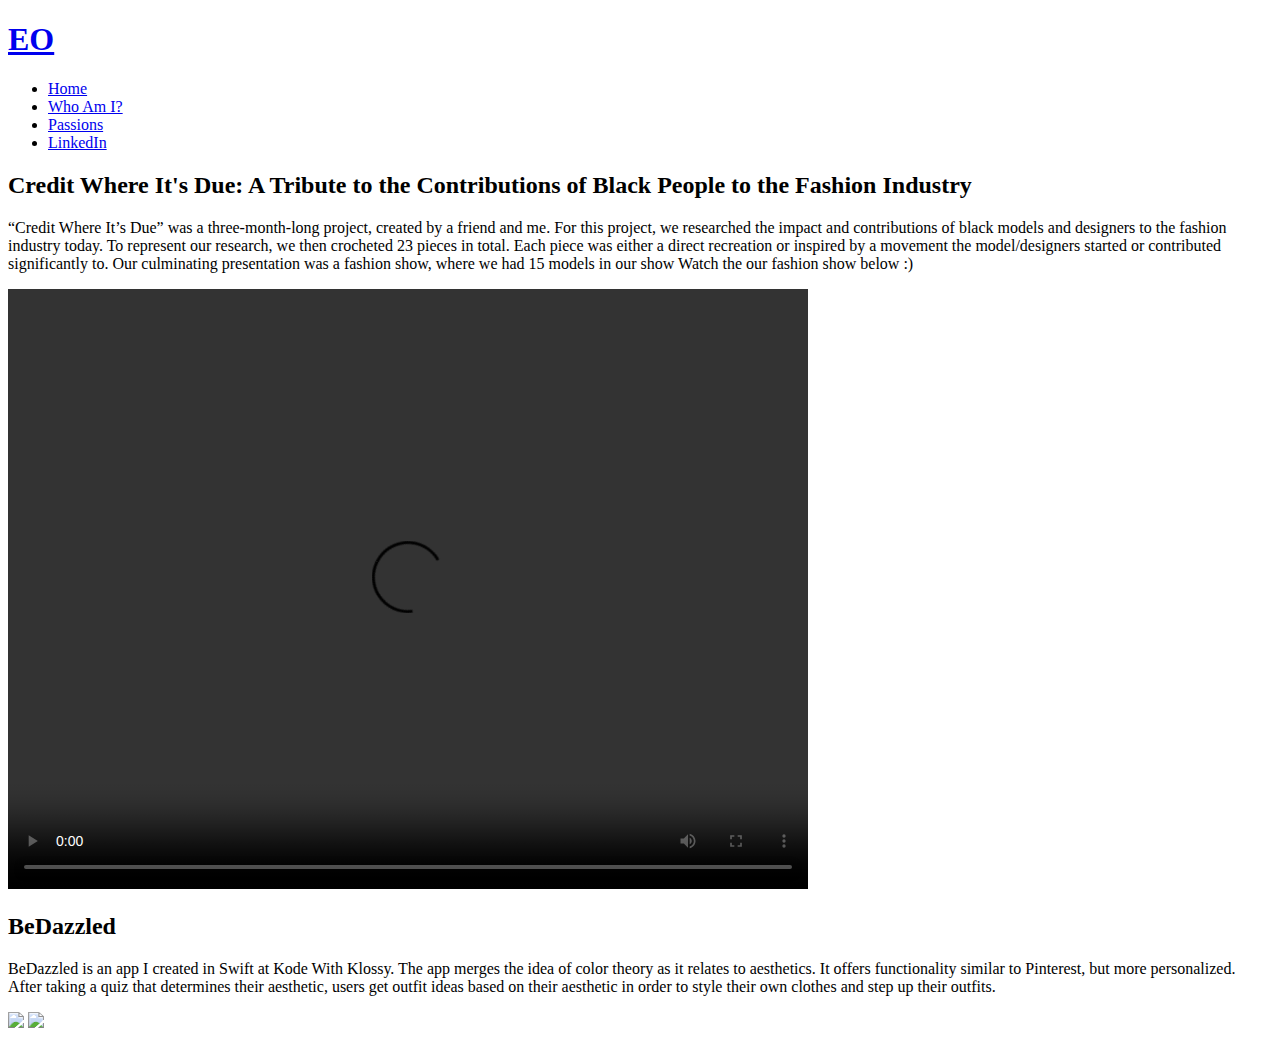
==== crochet.html @ ac1c29dc "Add files via upload" ====
<!DOCTYPE html>
<html lang="en">
<head>
    <meta charset="utf-8">
    <title>Ezinne's Personal Website- crochet</title>
    <link rel="preconnect" href="https://fonts.googleapis.com">
<link rel="preconnect" href="https://fonts.gstatic.com" crossorigin>
<link href="https://fonts.googleapis.com/css2?family=DM+Serif+Display&family=Source+Code+Pro:wght@500&family=Work+Sans:wght@100;200;300;400;500;600;700&display=swap" rel="stylesheet">
    
<link href="styles/style.css" rel="stylesheet" type="text/css">
    </head>
    <body>
      <header>
        <div class="navBarContainer">
        <h1 ><a id= "EO" href= "index.html">EO</a></h1>
          <nav>
            <ul class="navHeader">
              <li class="navTabList"><a class= "navigationTabs" href= "index.html">Home</a></li>
              <li class="navTabList"><a class= "navigationTabs" href="index.html#whoAmI?">Who Am I?</li></a>
              <li class="navTabList"><a class= "navigationTabs" href= "passions.html">Passions</a></li>
              <li class="navTabList"><a class= "navigationTabs" href= "https://www.linkedin.com/in/ezinne-okonkwo/">LinkedIn</a></li>
            </ul>
            </nav>
        </div>
          
        </header>
        

    <h2 class="subtitles background-color">Credit Where It's Due: A Tribute to the Contributions of Black People to the Fashion Industry</h2>
    <p class="intro">“Credit Where It’s Due” was a three-month-long project, created by a friend and me. For this project, we researched the impact and contributions of black models and designers to the fashion industry today. To represent our research, we then crocheted 23 pieces in total. Each piece was either a direct recreation or inspired by a movement the model/designers started or contributed significantly to. Our culminating presentation was a fashion show, where we had 15 models in our show Watch the our fashion show below :)
    </p>

    <div class="video">
      <video controls = "controls" width="800" height="600" name = "crochet_fashion_show.mov">
      <source src="images/crochet_fashion_show.mov"></video>
    </div>

    <h2 class="subtitles background-color"><a id="beDazz"></a>BeDazzled</h2>
    <p class="intro">BeDazzled is an app I created in Swift at Kode With Klossy. The app merges the idea of color theory as it relates to aesthetics. It offers functionality similar to Pinterest, but more personalized. After taking a quiz that determines their aesthetic, users get outfit ideas based on their aesthetic in order to style their own clothes and step up their outfits.
    </p>
    <div class="beDazzledContainer">
      <img class= "beDazzledPics" src = "images/beDazzled1.png">
      <img class= "beDazzledPics" src = "images/beDazzled2.jpg">
    </div>

    <script src="scripts/main.js"></script>
    </body>
    <my-footer></my-footer>
  </html>
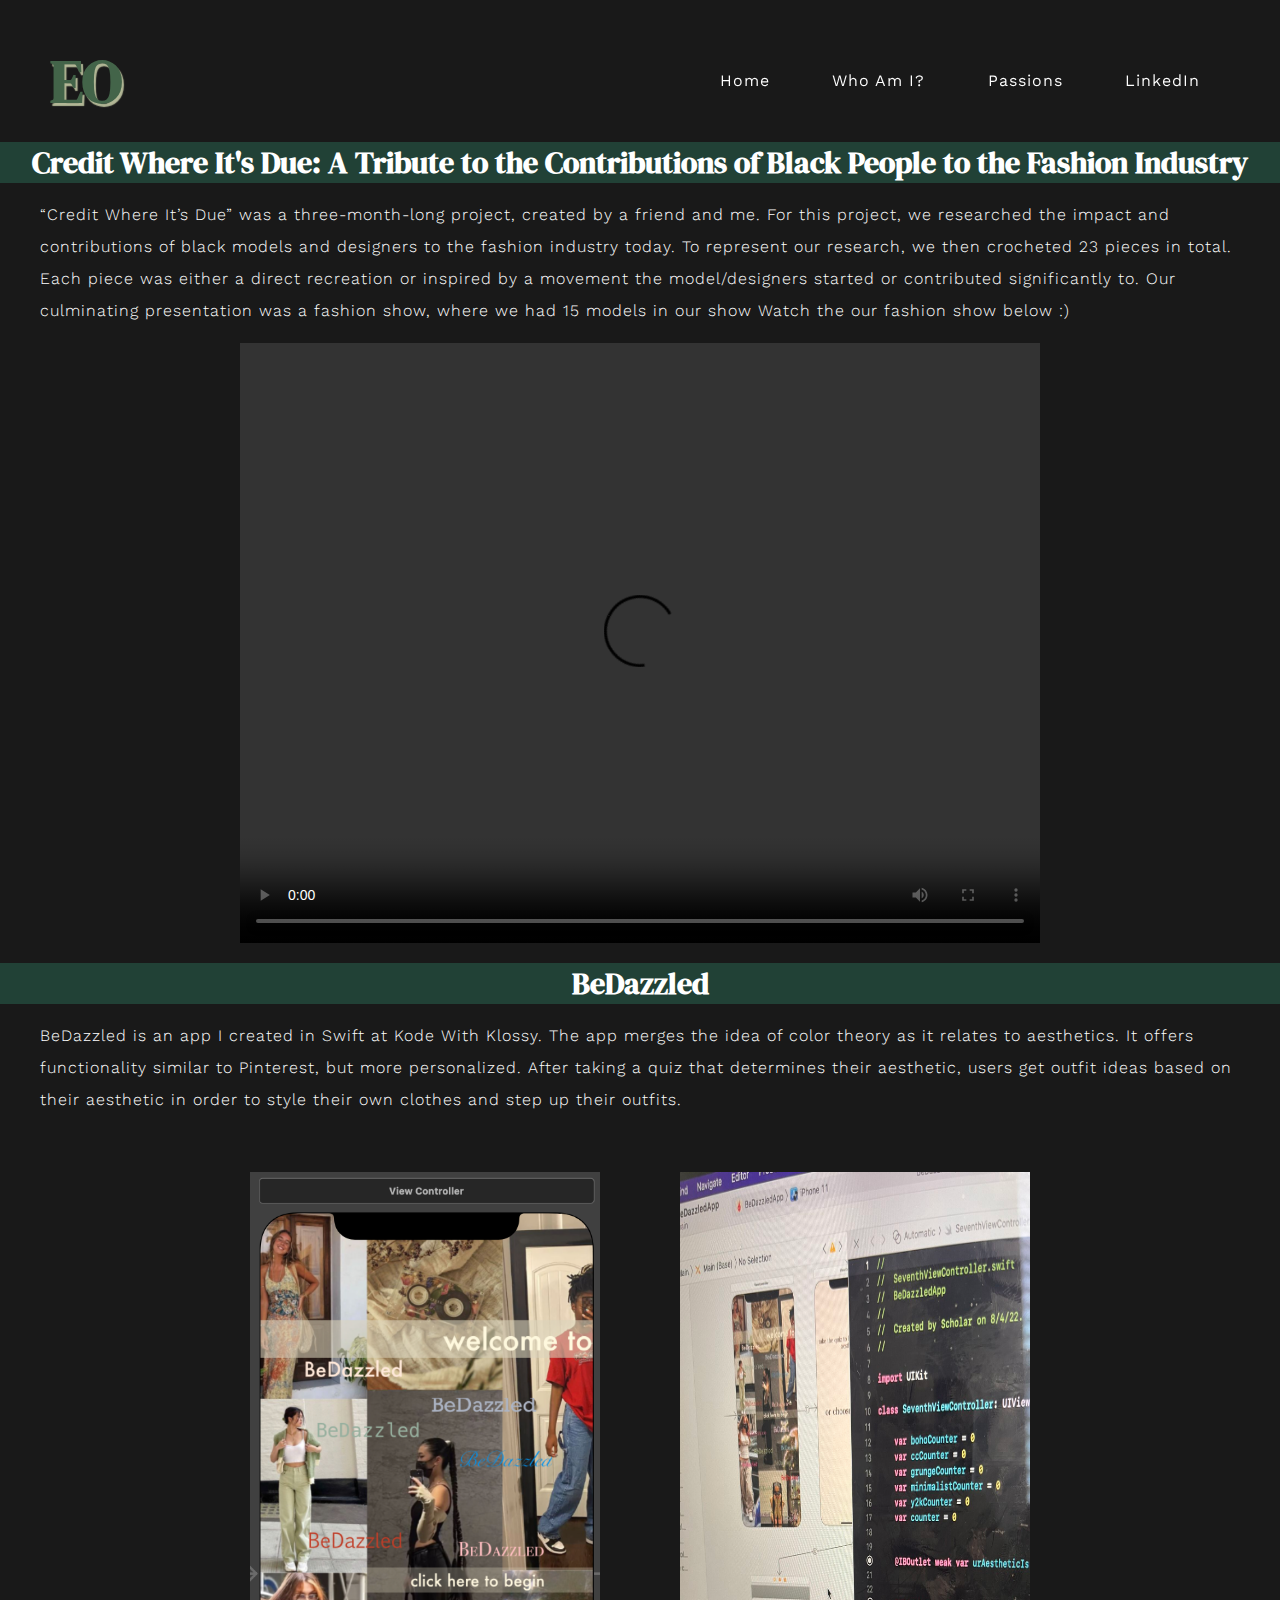
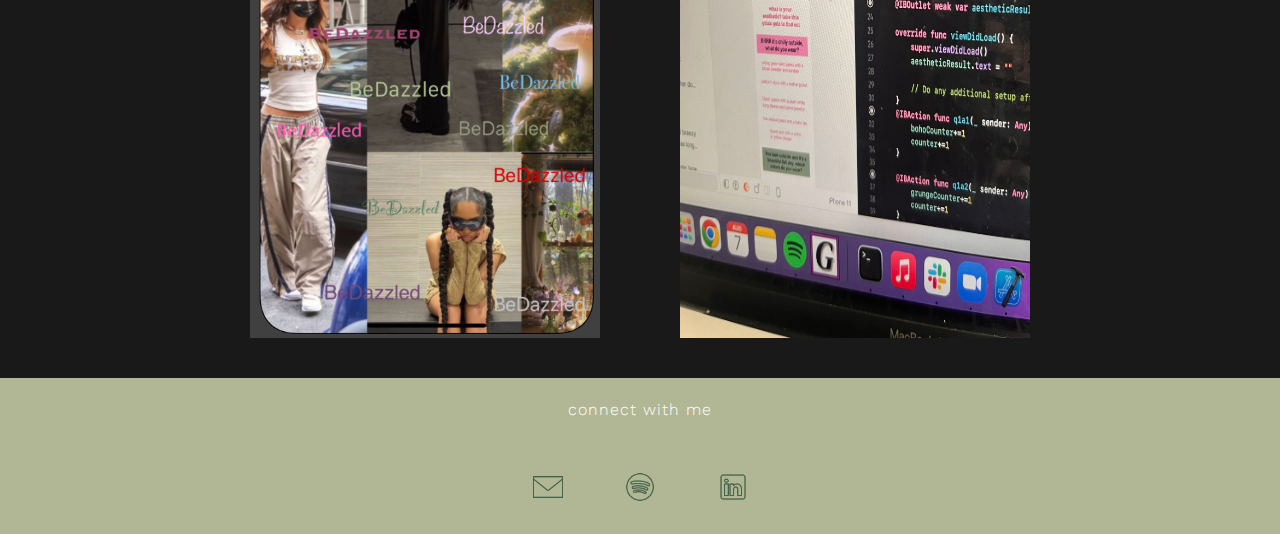
==== commit 9625e199: "Update crochet.html" ====
--- a/crochet.html
+++ b/crochet.html
@@ -32,7 +32,7 @@
 
     <div class="video">
       <video controls = "controls" width="800" height="600" name = "crochet_fashion_show.mov">
-      <source src="images/crochet_fashion_show.mov"></video>
+      <source src="images/crochet_fashion_show.mov2"></video>
     </div>
 
     <h2 class="subtitles background-color"><a id="beDazz"></a>BeDazzled</h2>
@@ -46,4 +46,4 @@
     <script src="scripts/main.js"></script>
     </body>
     <my-footer></my-footer>
-  </html>+  </html>
--- a/styles/style.css
+++ b/styles/style.css
@@ -0,0 +1,320 @@
+/* Author: Ezinne Okonkwo
+Last Updated: 5/30/23
+Hello source peeker! Hope you enjoy:D */
+
+html {
+  font-size: 10px;
+}
+
+/* dark mode light mode styling (it doesn't work, but I will come back to it own my own time)*/
+/* here is just variable assignment for when I revisit light mode */
+:root{
+  /* create variables so I can just reassign them when switching to light mode */
+  --body-color: rgb(25, 25, 25);
+  --text-color: #ffffff;
+  --background-color: #214136;
+  --accent-color: #43644950;
+  --specialText-color: #b1b695;
+}
+
+body {
+  margin: 0 auto;
+  background-color: var(--body-color);
+  color: var(--text-color);
+}
+
+.navBarContainer {
+  display:flex;
+  justify-content:space-between;
+  align-items:center;  
+  margin-top: 20px;
+  margin-left: 50px;
+  margin-right: 50px;
+}
+
+/* HEADER TAGS */
+h1 {
+  font-family: 'DM Serif Display', serif;
+  font-size: 60px;
+  text-align: center;
+  margin: 0;
+  padding: 20px 0;
+  color: #436449;
+  text-shadow: 2px 3px 1px #b1b695;
+}
+
+h2{
+  font-size: 30px;
+  color:#ffffff;
+}
+
+h3{
+  font-size: large;
+  color:#ffffff;
+}
+
+h4{
+  font-size: large;
+  color:#ffffff;
+  font-family: 'DM Serif Display', serif;
+}
+
+p, li {
+
+  font-family: 'Work Sans', sans-serif;
+  font-weight: 300;
+  font-size: 16px;
+  line-height: 2;
+  letter-spacing: 1px;
+  /* color: #ffffff; */
+}
+
+/* customizes the bar as a unit */
+.navHeader{
+  list-style-type: none;
+  margin: 0;
+  padding: 0;
+  overflow: hidden;
+  text-align:right;
+}
+
+.favList{
+  text-align: center;
+}
+
+.favListItems{
+  text-decoration: none;
+  list-style-type: none;
+  text-align: center;
+}
+
+/* makes the nav bar links display in horizontal line */
+.navTabList{
+  display: inline;
+}
+
+/* nav bar user experience functionality */
+.navigationTabs{
+  font-family: 'Work Sans', sans-serif;
+  font-weight:400;
+  background-image: linear-gradient(
+    to right,
+    #b1b695,
+    #b1b695 50%,
+    #ffffff 50%
+  );
+  background-size: 200% 100%;
+  background-position: -100%;
+  display: inline-block;
+  padding: 30px;
+  position: relative;
+  /* fade in animation */
+  -webkit-background-clip: text;
+  -webkit-text-fill-color: transparent;
+  /* gradient speed */
+  transition: all 0.7s ease-in-out;
+}
+
+/* changes color when you hover over navigation bar links */
+.navigationTabs:hover{
+  background-position: 0;
+}
+
+/* apply to all links (so user knows to click) */
+a{
+  text-decoration: none;
+  color:#b1b695;
+  font-weight: 600;
+}
+
+/* logo in top left */
+#EO{
+  color: #436449;
+}
+
+/* small bit of text introducing each page */
+.greeting{
+  text-align: center;
+  font-size:35px;
+  font-family: 'Source Code Pro', monospace;
+  font-weight: 500;
+  color: white;
+  min-height: 50px;
+}
+
+/* my name that is in the header */
+#myName{
+  font-size: 80px;
+  width:auto;
+}
+
+/* shows pronnunciation of my name when hovered over */
+#myName:hover span{
+  display: none;
+}
+#myName:hover:before {
+  content: "\"Eh-zih-nay Oh-kon-kwoh\"";
+  font-size: 50px;
+  text-shadow: 1px 2px 0.5px #b1b695;
+}
+
+/* anything with this class shall have the following characteristics */
+.background-color{
+  background-color: #214136;
+  width: 100%;
+  margin: 0;
+  display: flex;
+  flex-direction: column;
+}
+
+/* anything with this class shall have the following characteristics */
+.accent-color{
+  background-color: #43644950;
+  width: 100%;
+  margin: 0;
+  display: flex;
+  flex-direction: column;
+}
+
+/* anything with this class shall have the following characteristics */
+.text-color{
+  background-color: #b1b695;
+  width: 100%;
+  margin: 0;
+  display: flex;
+  flex-direction: column;
+  justify-content: center;
+  align-items: center;
+}
+
+/* footer section */
+.footerIcons{
+  height: 30px;
+  width: 30px;
+  padding: 30px;
+}
+
+/* "connect with me" */
+#footer_words{
+  text-align: center;
+}
+
+/* projects and awards div formatting */
+.projawards {
+  width: 100%;
+  padding: 20px;
+  box-sizing: border-box;
+  display: inline-flex;
+  flex-direction: row;
+  justify-content: center;
+  align-items: center;
+}
+
+/* passions on passions.html */
+.passions{
+  width: 100%;
+  padding-left: 40px;
+  padding-right: 40px;
+  box-sizing: border-box;
+  
+}
+/* all small titles */
+.subtitles{
+  font-family: 'DM Serif Display', serif;
+  text-align: center;
+}
+
+/* introduction on index.html */
+.intro{
+  margin-left: 40px;
+  margin-right: 40px;
+}
+
+/* "who am I" section on index.html */
+.whoAmIcontainer{
+  margin-left: 40px;
+  margin-right: 40px;
+}
+
+/* all projects have this class */
+.projContainer{
+  max-width: 50%;
+  margin: 0 auto;
+  padding: 20px;
+  flex:1;
+  text-align: left;
+}
+
+/* on passions.html */
+.crochetContainer{
+  margin: 0 auto;
+  padding: 20px;
+  flex:1;
+  text-align: left;
+}
+
+/* project titles in project div in index.html */
+.projTitle{
+  font-size: 20px;
+}
+
+/* box of favorites on passion.html */
+#favs{
+  max-width: 300px;
+  background-color: #b1b69543;
+  text-align: center;
+}
+
+/* read more button functionality */
+.readMore{
+  font-size: 22px;
+  border-bottom: 1px solid currentColor;
+  background-image: linear-gradient(
+    to right,
+    #b1b695,
+    #b1b695 50%,
+    #ffffff 50%
+  );
+  background-size: 200% 100%;
+  background-position: 100%;
+  display: inline-block;
+  padding: 5x;
+  position: relative;
+  /* fancy fade in animation */
+  -webkit-background-clip: text;
+  -webkit-text-fill-color: transparent;
+  /* gradient speed */
+  transition: all 0.7s ease-in-out;
+}
+
+/* changes color when you hover over read more links on index.html */
+.readMore:hover{
+  /* background-color: cornflowerblue; */
+  background-position: 0;
+}
+
+/* container for app images */
+.beDazzledContainer{
+  display:flex;
+  flex-direction: row;
+  justify-content: center;
+}
+
+/* pictures of BeDazzled app on crochet.html */
+.beDazzledPics{
+  max-width: 350px;
+  padding:40px;
+}
+
+/* CWID video */
+.video{
+  display: flex;
+  justify-content: center;
+  align-items: center;
+  padding-bottom: 20px;
+}
+
+/* div for individual awards listed out */
+.awardList{
+  text-align: center;
+}